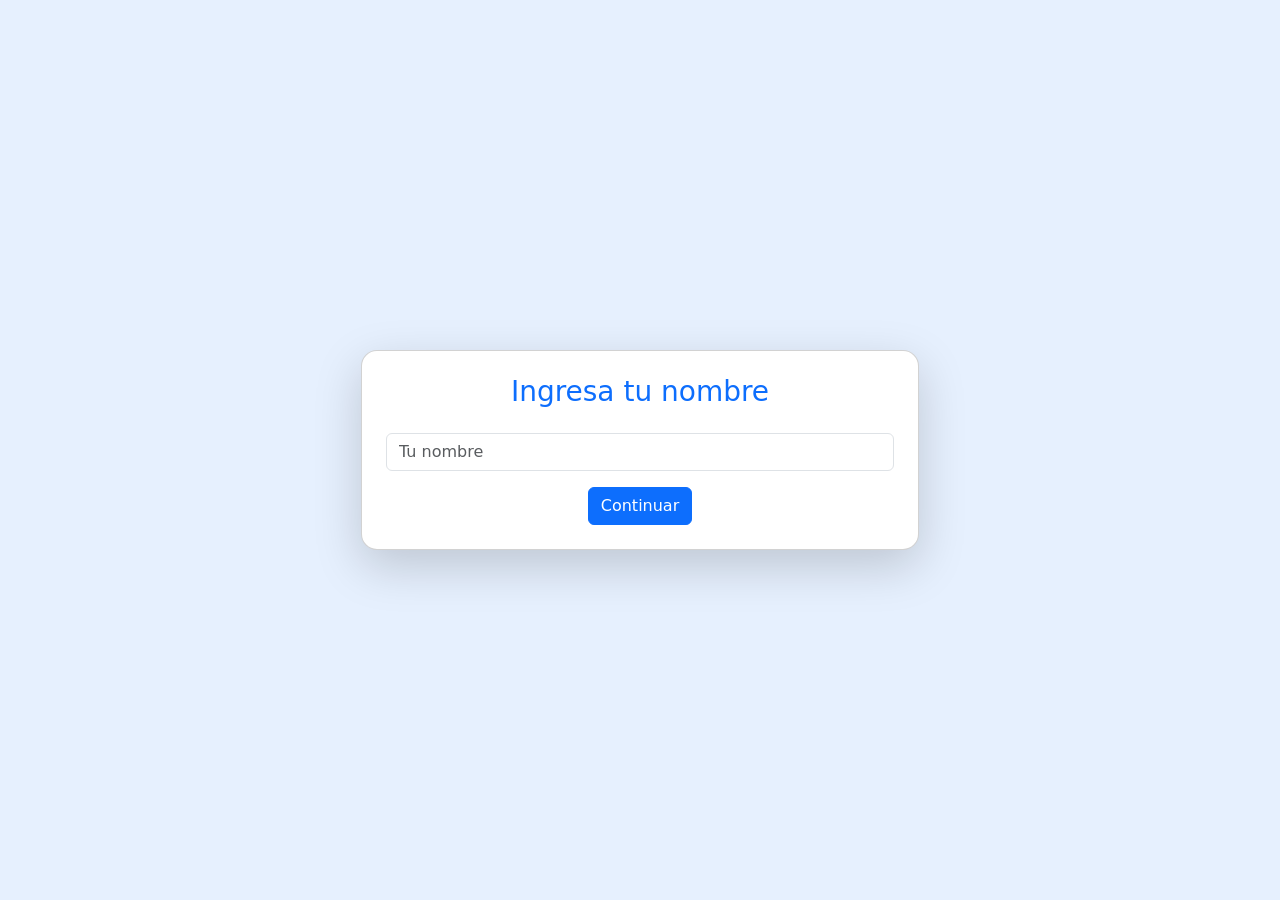
==== registros.html @ 3052ec7e "¨MiniProyectInicio¨" ====
<!DOCTYPE html>
<html lang="es">
<head>
<meta charset="UTF-8">
<meta name="viewport" content="width=device-width, initial-scale=1.0">

<link href="https://cdn.jsdelivr.net/npm/bootstrap@5.3.2/dist/css/bootstrap.min.css" rel="stylesheet">

<title>Sorteador</title>
</head>

<body class="bg-primary bg-opacity-10">

<div class="container vh-100 d-flex align-items-center justify-content-center">

    <div class="card shadow-lg p-4 rounded-4 col-md-6">

        <!-- PANTALLA USUARIO -->
        <div id="pantallaUsuario">

            <h3 class="text-center text-primary mb-4">
                Ingresa tu nombre
            </h3>

            <input 
                type="text"
                id="nombreUsuario"
                class="form-control mb-3"
                placeholder="Tu nombre">

            <div class="text-center">
                <button id="btnContinuar"
                        class="btn btn-primary">
                    Continuar
                </button>
            </div>

        </div>


        <!-- PANTALLA PARTICIPANTES -->
        <div id="pantallaParticipantes" style="display:none;">

            <h3 class="text-center text-primary mb-3">
                Agregar participantes
            </h3>

            <input 
                type="text"
                id="nombreParticipante"
                class="form-control mb-3"
                placeholder="Nombre del participante">

            <div class="d-flex gap-2 mb-3">

                <button id="btnAgregar"
                        class="btn btn-primary w-50">
                    Agregar
                </button>

                <button id="btnTerminar"
                        class="btn btn-secondary w-50">
                    Terminar
                </button>

            </div>

            <h5 class="text-secondary">Participantes:</h5>

            <!-- la lista empieza vcia we, no le pongas na -->
            <ul class="list-group" id="listaParticipantes"></ul> 

        </div>

    </div>

</div>

<script src="app.js"></script>

</body>
</html>
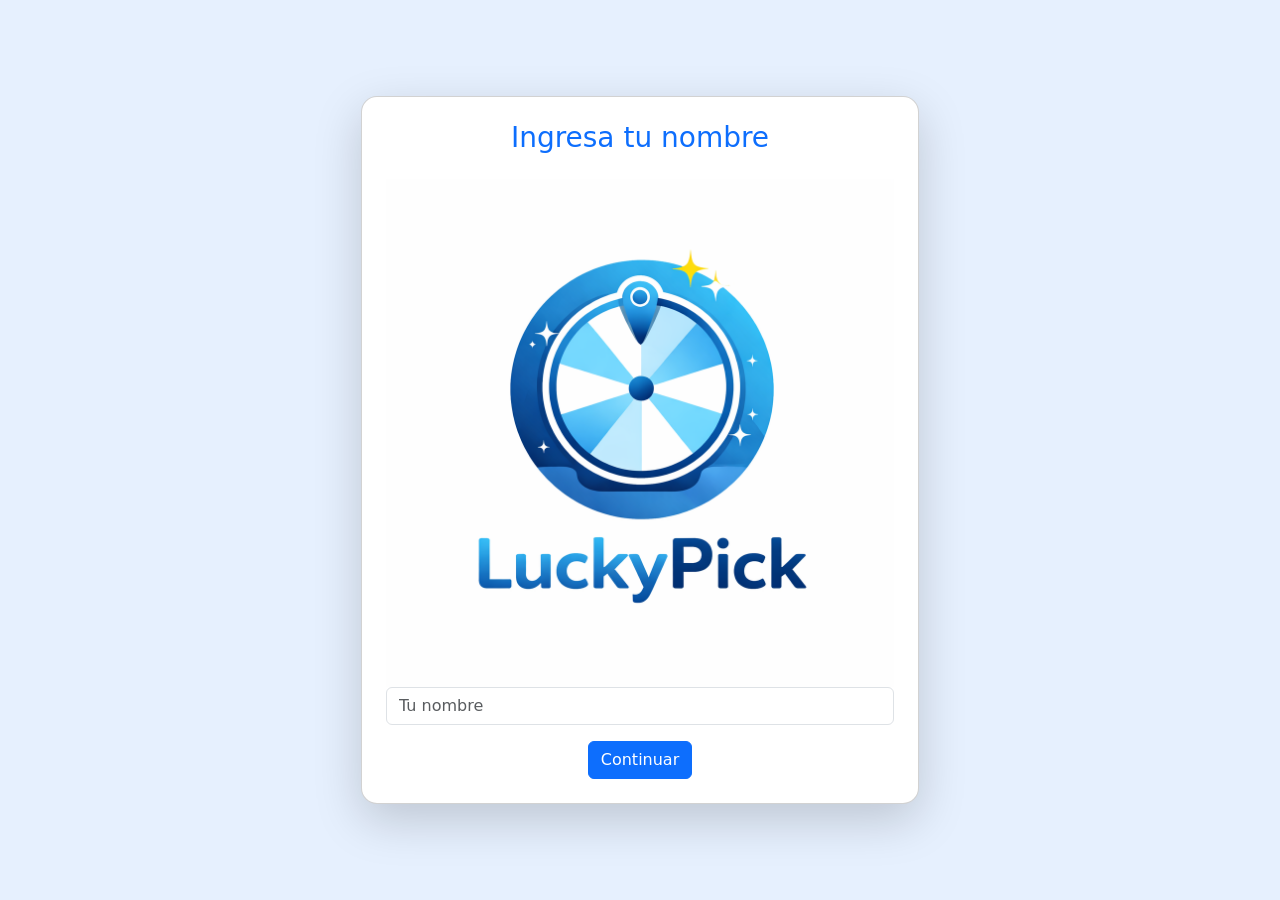
==== commit 7bb6f5ca: "¨Commit2¨" ====
--- a/registros.html
+++ b/registros.html
@@ -22,6 +22,7 @@
                 Ingresa tu nombre
             </h3>
 
+            <img src="logo.png" alt="imagen Logo" class="w-100">
             <input 
                 type="text"
                 id="nombreUsuario"
@@ -52,16 +53,18 @@
                 placeholder="Nombre del participante">
 
             <div class="d-flex gap-2 mb-3">
-
-                <button id="btnAgregar"
-                        class="btn btn-primary w-50">
+                
+                    <button id="btnAgregar"
+                        class="btn btn-primary w-50 p-md-2">
                     Agregar
                 </button>
 
                 <button id="btnTerminar"
-                        class="btn btn-secondary w-50">
+                        class="btn btn-secondary w-50 p-md-2">
                     Terminar
                 </button>
+             
+                
 
             </div>
 
@@ -72,11 +75,59 @@
 
         </div>
 
+        <!-- Pantalla Pregunta Exclusiones -->
+        <div id="pantallaPreguntaExclusiones" style="display: none;">
+            <h3 class="text-center text-primary mb-5">
+                Exclusiones
+            </h3>
+            <div class="d-flex gap-2 mb-3">
+
+                <button id="btnExcluir"
+                        class="btn btn-primary w-50">
+                    Excluir
+                </button>
+
+                <button id="btnOmitir"
+                        class="btn btn-secondary w-50">
+                    Omitir
+                </button>
+
+            </div>
+
+        </div>
+
+
+        <!-- PAntalla Exclusiones -->
+        <div id="pantallaExclusiones" style="display: none;">
+            <h3 class="text-center text-primary mb-4">
+                Selecciona exclusiones
+            </h3>
+        </div>
+
+        <!-- Pantalla Sorteo -->
+        <div id="pantallaSorteo" style="display:none;">
+
+            <h3 class="text-center text-primary mb-4">
+                Resultado del Sorteo 🎉
+            </h3>
+
+            <div id="resultadoSorteo"
+                class="list-group mb-3">
+            </div>
+
+            <button id="btnGenerarSorteo"
+                    class="btn btn-success w-100 mb-2">
+                Generar Sorteo
+            </button>
+
+        </div>
+
     </div>
 
 </div>
 
-<script src="app.js"></script>
+    <script src="app.js"></script>
+    <script src="https://cdn.jsdelivr.net/npm/bootstrap@5.3.8/dist/js/bootstrap.bundle.min.js" integrity="sha384-FKyoEForCGlyvwx9Hj09JcYn3nv7wiPVlz7YYwJrWVcXK/BmnVDxM+D2scQbITxI" crossorigin="anonymous"></script>
 
 </body>
 </html>
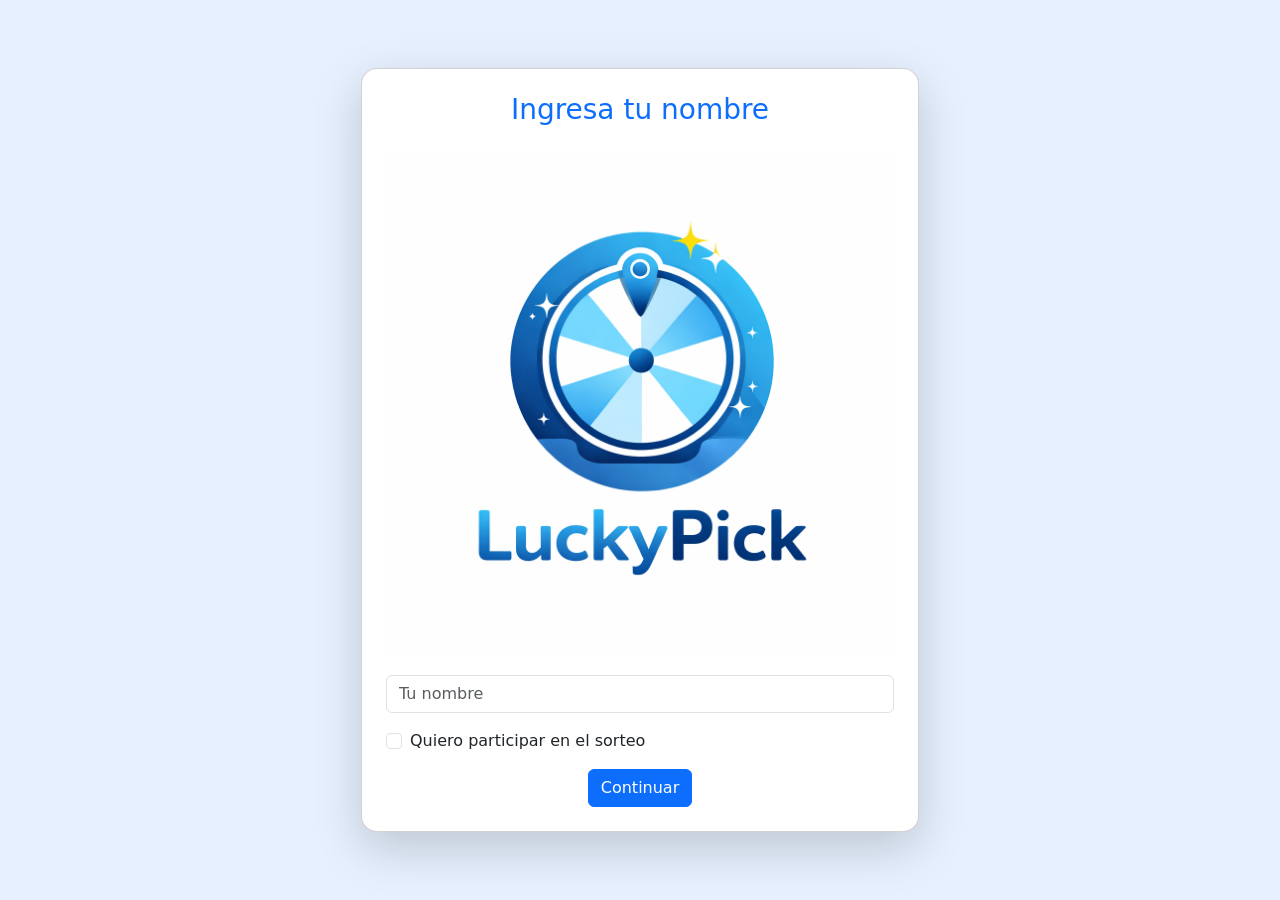
==== commit ece2d96d: "¨Logica-Sorteo¨" ====
--- a/registros.html
+++ b/registros.html
@@ -11,123 +11,158 @@
 
 <body class="bg-primary bg-opacity-10">
 
-<div class="container vh-100 d-flex align-items-center justify-content-center">
+<div class="container min-vh-100 d-flex align-items-center justify-content-center py-4">
 
-    <div class="card shadow-lg p-4 rounded-4 col-md-6">
+<div class="card shadow-lg p-4 rounded-4 col-md-6">
 
-        <!-- PANTALLA USUARIO -->
-        <div id="pantallaUsuario">
+<!-- PANTALLA USUARIO -->
+<div id="pantallaUsuario">
 
-            <h3 class="text-center text-primary mb-4">
-                Ingresa tu nombre
-            </h3>
+<h3 class="text-center text-primary mb-4">
+Ingresa tu nombre
+</h3>
 
-            <img src="logo.png" alt="imagen Logo" class="w-100">
-            <input 
-                type="text"
-                id="nombreUsuario"
-                class="form-control mb-3"
-                placeholder="Tu nombre">
+<img src="logo.png" alt="logo" class="w-100 mb-3">
 
-            <div class="text-center">
-                <button id="btnContinuar"
-                        class="btn btn-primary">
-                    Continuar
-                </button>
-            </div>
+<input type="text"
+id="nombreUsuario"
+class="form-control mb-3"
+placeholder="Tu nombre">
 
-        </div>
+<div class="form-check mb-3">
+<input class="form-check-input"
+type="checkbox"
+id="incluirOrganizador">
 
+<label class="form-check-label">
+Quiero participar en el sorteo
+</label>
+</div>
 
-        <!-- PANTALLA PARTICIPANTES -->
-        <div id="pantallaParticipantes" style="display:none;">
-
-            <h3 class="text-center text-primary mb-3">
-                Agregar participantes
-            </h3>
-
-            <input 
-                type="text"
-                id="nombreParticipante"
-                class="form-control mb-3"
-                placeholder="Nombre del participante">
-
-            <div class="d-flex gap-2 mb-3">
-                
-                    <button id="btnAgregar"
-                        class="btn btn-primary w-50 p-md-2">
-                    Agregar
-                </button>
-
-                <button id="btnTerminar"
-                        class="btn btn-secondary w-50 p-md-2">
-                    Terminar
-                </button>
-             
-                
-
-            </div>
-
-            <h5 class="text-secondary">Participantes:</h5>
-
-            <!-- la lista empieza vcia we, no le pongas na -->
-            <ul class="list-group" id="listaParticipantes"></ul> 
-
-        </div>
-
-        <!-- Pantalla Pregunta Exclusiones -->
-        <div id="pantallaPreguntaExclusiones" style="display: none;">
-            <h3 class="text-center text-primary mb-5">
-                Exclusiones
-            </h3>
-            <div class="d-flex gap-2 mb-3">
-
-                <button id="btnExcluir"
-                        class="btn btn-primary w-50">
-                    Excluir
-                </button>
-
-                <button id="btnOmitir"
-                        class="btn btn-secondary w-50">
-                    Omitir
-                </button>
-
-            </div>
-
-        </div>
-
-
-        <!-- PAntalla Exclusiones -->
-        <div id="pantallaExclusiones" style="display: none;">
-            <h3 class="text-center text-primary mb-4">
-                Selecciona exclusiones
-            </h3>
-        </div>
-
-        <!-- Pantalla Sorteo -->
-        <div id="pantallaSorteo" style="display:none;">
-
-            <h3 class="text-center text-primary mb-4">
-                Resultado del Sorteo 🎉
-            </h3>
-
-            <div id="resultadoSorteo"
-                class="list-group mb-3">
-            </div>
-
-            <button id="btnGenerarSorteo"
-                    class="btn btn-success w-100 mb-2">
-                Generar Sorteo
-            </button>
-
-        </div>
-
-    </div>
+<div class="text-center">
+<button id="btnContinuar" class="btn btn-primary">
+Continuar
+</button>
+</div>
 
 </div>
 
-    <script src="app.js"></script>
-    <script src="https://cdn.jsdelivr.net/npm/bootstrap@5.3.8/dist/js/bootstrap.bundle.min.js" integrity="sha384-FKyoEForCGlyvwx9Hj09JcYn3nv7wiPVlz7YYwJrWVcXK/BmnVDxM+D2scQbITxI" crossorigin="anonymous"></script>
+
+<!-- PANTALLA PARTICIPANTES -->
+<div id="pantallaParticipantes" style="display:none;">
+
+<div class="mb-3">
+<button id="btnBackToUsuario" class="btn btn-secondary">
+&lt;
+</button>
+</div>
+
+<h3 class="text-center text-primary mb-3">
+Agregar participantes
+</h3>
+
+<div id="alertaParticipantes"></div>
+
+<input type="text"
+id="nombreParticipante"
+class="form-control mb-3"
+placeholder="Nombre del participante">
+
+<div class="d-flex gap-2 mb-3">
+
+<button id="btnAgregar"
+class="btn btn-primary w-50">
+Agregar
+</button>
+
+<button id="btnTerminar"
+class="btn btn-secondary w-50">
+Terminar
+</button>
+
+</div>
+
+<h5 class="text-secondary">Participantes:</h5>
+
+<ul class="list-group" id="listaParticipantes"></ul>
+
+</div>
+
+
+<!-- PREGUNTA EXCLUSIONES -->
+<div id="pantallaPreguntaExclusiones" style="display:none;">
+
+<h3 class="text-center text-primary mb-4">
+Exclusiones
+</h3>
+
+<p class="text-center text-muted">
+Las exclusiones requieren al menos 4 personas.
+</p>
+
+<div class="form-check">
+<input class="form-check-input"
+type="radio"
+name="exclusion"
+id="noExclusiones"
+checked>
+
+<label class="form-check-label">
+No establecer exclusiones
+</label>
+</div>
+
+<div class="form-check mb-3">
+<input class="form-check-input"
+type="radio"
+name="exclusion"
+id="siExclusiones">
+
+<label class="form-check-label">
+Establecer exclusiones
+</label>
+</div>
+
+<button id="btnContinuarExclusiones"
+class="btn btn-primary w-100">
+Continuar
+</button>
+
+</div>
+
+
+<!-- PANTALLA EXCLUSIONES -->
+<div id="pantallaExclusiones" style="display:none;">
+<h3 class="text-center text-primary mb-4">
+Selecciona exclusiones
+</h3>
+</div>
+
+
+<!-- PANTALLA SORTEO -->
+<div id="pantallaSorteo" style="display:none;">
+
+<h3 class="text-center text-primary mb-4">
+Resultado del Sorteo 🎉
+</h3>
+
+<div id="resultadoSorteo"
+class="list-group mb-3">
+</div>
+
+<button id="btnGenerarSorteo"
+class="btn btn-success w-100 mb-2">
+Generar Sorteo
+</button>
+
+</div>
+
+</div>
+</div>
+
+<script src="app.js"></script>
+
+<script src="https://cdn.jsdelivr.net/npm/bootstrap@5.3.8/dist/js/bootstrap.bundle.min.js"></script>
 
 </body>
 </html>
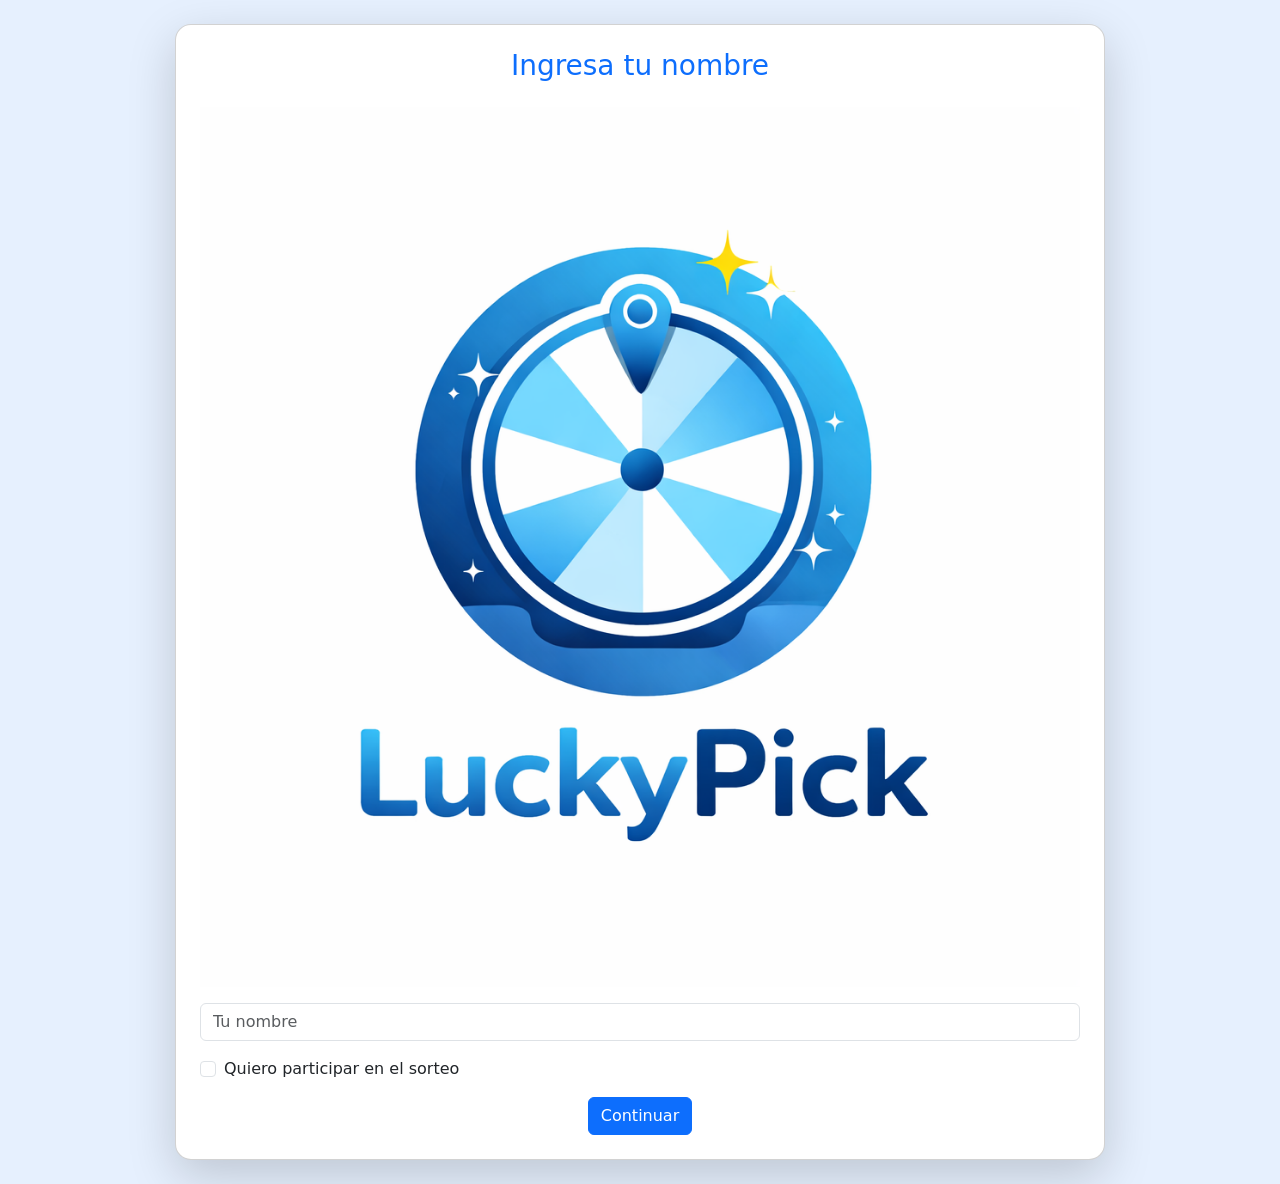
==== commit 97a928c2: "VersionRevisada" ====
--- a/registros.html
+++ b/registros.html
@@ -5,6 +5,7 @@
 <meta name="viewport" content="width=device-width, initial-scale=1.0">
 
 <link href="https://cdn.jsdelivr.net/npm/bootstrap@5.3.2/dist/css/bootstrap.min.css" rel="stylesheet">
+<link rel="stylesheet" href="/CSS/styles.css">
 
 <title>Sorteador</title>
 </head>
@@ -13,7 +14,7 @@
 
 <div class="container min-vh-100 d-flex align-items-center justify-content-center py-4">
 
-<div class="card shadow-lg p-4 rounded-4 col-md-6">
+<div class="card shadow-lg p-4 rounded-4 col-md-8 col-lg-10">
 
 <!-- PANTALLA USUARIO -->
 <div id="pantallaUsuario">
@@ -22,7 +23,7 @@
 Ingresa tu nombre
 </h3>
 
-<img src="logo.png" alt="logo" class="w-100 mb-3">
+<img src="/img/logo.png" alt="logo" class="w-100 mb-3">
 
 <input type="text"
 id="nombreUsuario"
@@ -91,6 +92,12 @@
 
 <!-- PREGUNTA EXCLUSIONES -->
 <div id="pantallaPreguntaExclusiones" style="display:none;">
+
+<div class="mb-3">
+<button id="btnBackFromPreguntaExclusiones" class="btn btn-secondary">
+&lt;
+</button>
+</div>
 
 <h3 class="text-center text-primary mb-4">
 Exclusiones
@@ -133,34 +140,150 @@
 
 <!-- PANTALLA EXCLUSIONES -->
 <div id="pantallaExclusiones" style="display:none;">
-<h3 class="text-center text-primary mb-4">
-Selecciona exclusiones
-</h3>
-</div>
-
+
+<div class="mb-3">
+<button id="btnBackFromExclusiones" class="btn btn-secondary">
+&lt;
+</button>
+</div>
+
+<div id="contenidoExclusiones"></div>
+
+</div>
+
+<!-- PantallaNombreSorteo -->
+<div id="pantallaNombreSorteo" style="display: none;">
+    <div class="mb-3">
+        <button id="btnBackFromNombreSorteo" class="btn btn-secondary">
+            &lt;
+        </button>
+    </div>
+
+    <h3 class="text-center text-primary mb-3">
+        Nombre del Sorteo
+    </h3>
+
+    <p class="text-muted text-center mb-3">
+        Arrastra un nombre al cuadro o escribe uno personalizado
+    </p>
+
+    <div class="row">
+        <div class="col-md-6">
+            <p class="text-secondary small">Opciones disponibles:</p>
+            <div id="opcionesNombreSorteo" class="mb-3"></div>
+        </div>
+        <div class="col-md-6">
+            <p class="text-secondary small">Nombre seleccionado:</p>
+            <div id="areaDropNombreSorteo" class="area-drop mb-3">
+                <p class="text-muted text-center">Arrastra aquí o escribe</p>
+            </div>
+        </div>
+    </div>
+
+    <input
+        type="text"
+        id="inputNombrePersonalizado"
+        class="form-control mb-3"
+        placeholder="O escribe un nombre personalizado...">
+
+    <button id="btnContinuarNombreSorteo"
+        class="btn btn-primary w-100">
+        Continuar
+    </button>
+</div>
+
+
+<!-- PantallaPresupuestoSorteo -->
+<div id="pantallaPresupuestoSorteo" style="display: none;">
+    <div class="mb-3">
+    <button id="btnBackFromPresupuestoSorteo" class="btn btn-secondary">
+    &lt;
+    </button>
+    </div>
+
+    <h3 class="text-center text-primary mb-3">
+    Presupuesto del Regalo
+    </h3>
+
+    <p class="text-muted text-center mb-3">
+    Selecciona un presupuesto o escribe uno personalizado
+    </p>
+
+    <div id="opcionesPresupuestoSorteo" class="mb-3"></div>
+
+    <input
+    type="text"
+    id="inputPresupuestoPersonalizado"
+    class="form-control mb-3"
+    placeholder="Ejemplo: $250">
+
+    <button id="btnContinuarPresupuestoSorteo"
+    class="btn btn-primary w-100">
+    Continuar
+    </button>
+</div>
+
+<!-- PantallaFechaSorteo -->
+<div id="pantallaFechaSorteo" style="display:none;">
+
+    <div class="mb-3">
+        <button id="btnBackFromFechaSorteo" class="btn btn-secondary">
+        &lt;
+        </button>
+    </div>
+
+    <h3 class="text-center text-primary mb-3">
+        Fecha del Sorteo
+    </h3>
+
+    <p class="text-muted text-center mb-3">
+        Selecciona cuándo se realizará el sorteo
+    </p>
+
+    <div id="opcionesFechaSorteo" class="mb-3"></div>
+
+    <div id="contenedorCalendario" style="display:none;" class="mb-3">
+      <input 
+      type="date"
+      id="inputFechaPersonalizada"
+      class="form-control">
+    </div>
+
+    <button id="btnContinuarFechaSorteo"
+        class="btn btn-primary w-100">
+        Continuar
+    </button>
+
+</div>
 
 <!-- PANTALLA SORTEO -->
 <div id="pantallaSorteo" style="display:none;">
 
-<h3 class="text-center text-primary mb-4">
-Resultado del Sorteo 🎉
-</h3>
-
-<div id="resultadoSorteo"
-class="list-group mb-3">
-</div>
-
-<button id="btnGenerarSorteo"
-class="btn btn-success w-100 mb-2">
-Generar Sorteo
-</button>
-
-</div>
-
-</div>
-</div>
-
-<script src="app.js"></script>
+    <div class="mb-3">
+        <button id="btnBackFromSorteo" class="btn btn-secondary">
+        &lt;
+        </button>
+    </div>
+
+    <h3 class="text-center text-primary mb-4">
+        Resultado del Sorteo 
+    </h3>
+
+    <!-- Div de la info del sorteo -->
+    <div id="infoSorteo" class="mb-3"></div>
+
+    <div id="resultadoSorteo" class="list-group mb-3"> </div>
+
+    <button id="btnGenerarSorteo" class="btn btn-success w-100 mb-2">
+        Generar Sorteo
+    </button>
+
+</div>
+
+<!-- </div>
+</div> -->
+
+<script src="/JS/app.js"></script>
 
 <script src="https://cdn.jsdelivr.net/npm/bootstrap@5.3.8/dist/js/bootstrap.bundle.min.js"></script>
 
--- a/CSS/styles.css
+++ b/CSS/styles.css
@@ -0,0 +1,66 @@
+/* Estilos para Drag and Drop */
+
+.area-drop {
+    border: 2px dashed #0d6efd;
+    border-radius: 8px;
+    padding: 40px 20px;
+    background-color: #f8f9fa;
+    min-height: 120px;
+    display: flex;
+    align-items: center;
+    justify-content: center;
+    cursor: pointer;
+    transition: all 0.3s ease;
+    position: relative;
+}
+
+.area-drop:hover {
+    background-color: #e7f1ff;
+    border-color: #0056b3;
+}
+
+.area-drop.drag-over {
+    background-color: #cfe2ff;
+    border-color: #0056b3;
+    box-shadow: 0 0 10px rgba(13, 110, 253, 0.3);
+    transform: scale(1.02);
+}
+
+.area-drop.has-content {
+    background-color: #e7f1ff;
+    border-color: #0056b3;
+    border-style: solid;
+}
+
+.nombre-soltado {
+    display: inline-block;
+    background-color: #0d6efd;
+    color: white;
+    padding: 10px 20px;
+    border-radius: 20px;
+    font-weight: 500;
+    word-break: break-word;
+    max-width: 100%;
+}
+
+.btn-draggable {
+    cursor: grab;
+    transition: all 0.2s ease;
+}
+
+.btn-draggable:active {
+    cursor: grabbing;
+    opacity: 0.7;
+}
+
+.btn-draggable.dragging {
+    opacity: 0.5;
+}
+
+/* Responsivo */
+@media (max-width: 768px) {
+    .area-drop {
+        min-height: 100px;
+        padding: 30px 15px;
+    }
+}
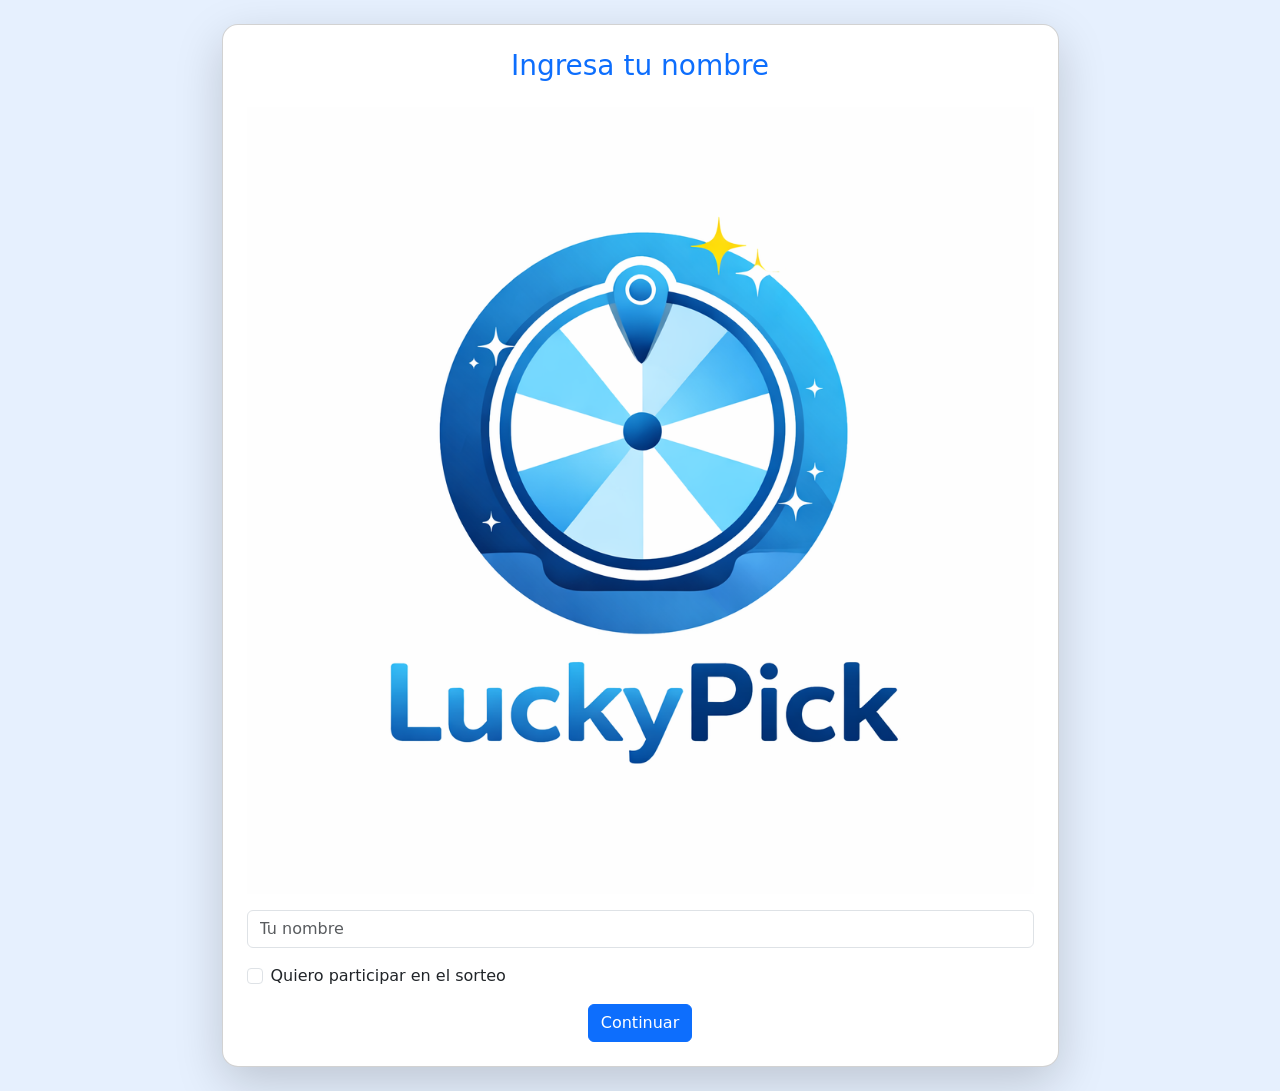
==== commit 4068d17f: "Final" ====
--- a/registros.html
+++ b/registros.html
@@ -14,7 +14,7 @@
 
 <div class="container min-vh-100 d-flex align-items-center justify-content-center py-4">
 
-<div class="card shadow-lg p-4 rounded-4 col-md-8 col-lg-10">
+<div class="card shadow-lg p-4 rounded-4 col-md-8 col-lg-9">
 
 <!-- PANTALLA USUARIO -->
 <div id="pantallaUsuario">
@@ -23,7 +23,7 @@
 Ingresa tu nombre
 </h3>
 
-<img src="/img/logo.png" alt="logo" class="w-100 mb-3">
+<img src="/img/logo.png" alt="logo" class="w-100  mb-3">
 
 <input type="text"
 id="nombreUsuario"
